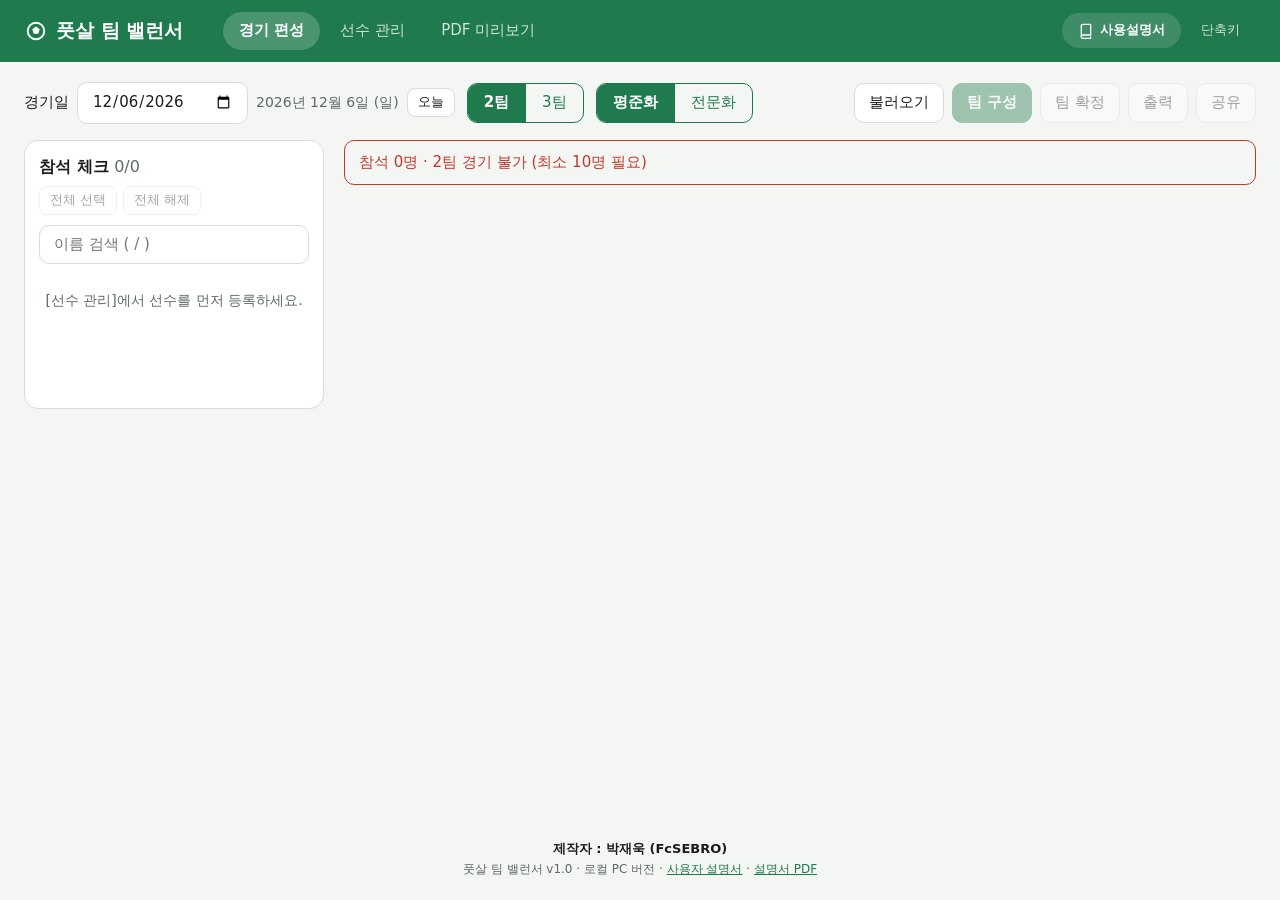
==== footsalteam_web/index.html @ 37fb9453 "Rename web_local folder to footsalteam_web Update all paths in docs, manual (and its PDF), README an" ====
<!doctype html>
<html lang="ko">
<head>
<meta charset="utf-8">
<meta name="viewport" content="width=device-width, initial-scale=1">
<title>풋살 팀 밸런서</title>
<link rel="icon" href="data:image/svg+xml,%3Csvg xmlns='http://www.w3.org/2000/svg' viewBox='0 0 32 32'%3E%3Crect width='32' height='32' rx='8' fill='%231f7a4d'/%3E%3Ccircle cx='16' cy='16' r='9' fill='none' stroke='white' stroke-width='2.5'/%3E%3Cpath d='M16 11l4 3-1.5 5h-5L12 14z' fill='white'/%3E%3C/svg%3E">
<link rel="stylesheet" href="css/style.css">
</head>
<body>
<div class="app">
  <header class="topbar">
    <h1>
      <svg class="logo" viewBox="0 0 32 32" aria-hidden="true"><circle cx="16" cy="16" r="11" fill="none" stroke="currentColor" stroke-width="2.5"/><path d="M16 10l5 3.6-1.9 6h-6.2l-1.9-6z" fill="currentColor"/></svg>
      풋살 팀 밸런서
    </h1>
    <nav class="tabs" role="tablist">
      <button role="tab" data-tab="match" class="on" title="Alt+1">경기 편성</button>
      <button role="tab" data-tab="players" title="Alt+2">선수 관리</button>
      <button role="tab" data-tab="preview" title="Alt+3">PDF 미리보기</button>
    </nav>
    <div class="top-links">
      <a class="ghost manual-link" id="manualLink" href="manual.html" target="_blank" rel="noopener" title="사용자 설명서 (F1)">
        <svg viewBox="0 0 24 24" aria-hidden="true"><path d="M5 4.5A2.5 2.5 0 0 1 7.5 2H19v16H7.5a2.5 2.5 0 0 0 0 5H19v-2" fill="none" stroke="currentColor" stroke-width="2" stroke-linecap="round" stroke-linejoin="round"/><path d="M5 4.5v16" fill="none" stroke="currentColor" stroke-width="2" stroke-linecap="round"/></svg>
        사용설명서
      </a>
      <button class="ghost" id="helpBtn" title="단축키 (?)">단축키</button>
    </div>
  </header>

  <div class="notice" id="storageNotice" hidden>
    이 브라우저에서는 저장소(localStorage)를 쓸 수 없어 새로고침하면 데이터가 사라집니다. [팀 확정]으로 받은 JSON 파일과 [명단 내보내기] 파일을 보관하세요.
  </div>

  <main>
    <!-- 경기 편성 -->
    <section class="screen on" id="screen-match">
      <div class="toolbar">
        <div class="group">
          <label class="field">경기일
            <input type="date" id="date" required>
          </label>
          <span class="date-label" id="dateLabel"></span>
          <button class="btn small" id="todayBtn">오늘</button>
        </div>
        <div class="seg" id="teamCount" role="group" aria-label="팀 수">
          <button data-k="2">2팀</button>
          <button data-k="3">3팀</button>
        </div>
        <div class="seg" id="mode" role="group" aria-label="편성 방식">
          <button data-m="balanced" title="팀끼리 실력이 비슷하게">평준화</button>
          <button data-m="tiered" title="점수 순으로 A팀부터">전문화</button>
        </div>
        <div class="group right">
          <button class="btn" id="loadBtn" title="Ctrl+O">불러오기</button>
          <button class="btn primary" id="buildBtn" title="Ctrl+Enter">팀 구성</button>
          <button class="btn" id="confirmBtn" title="Ctrl+S">팀 확정</button>
          <button class="btn" id="unlockBtn" hidden>수정</button>
          <button class="btn" id="printBtn" title="Ctrl+P">출력</button>
          <button class="btn" id="shareBtn">공유</button>
        </div>
      </div>

      <div class="layout">
        <aside class="card attendance">
          <div class="att-head">
            <h2>참석 체크 <span class="muted" id="attCount"></span></h2>
            <div class="att-actions">
              <button class="btn small" id="allOn">전체 선택</button>
              <button class="btn small" id="allOff">전체 해제</button>
            </div>
          </div>
          <input type="search" class="input" id="attSearch" placeholder="이름 검색 ( / )">
          <div class="att-list" id="attList"></div>
        </aside>

        <section class="board">
          <div class="status" id="status"></div>
          <div class="locked-banner" id="lockedBanner" hidden></div>
          <div class="teams" id="teams"></div>
          <p class="callout" id="dragHelp">
            팀 구성 후 선수를 끌어서 다른 팀의 빈 슬롯이나 교체대기로 옮길 수 있습니다. 다른 선수 위에 놓으면 두 선수를 맞바꿉니다.
            [팀 확정]을 누르면 편집이 잠기고 JSON 파일로 저장됩니다.
          </p>
        </section>
      </div>
    </section>

    <!-- 선수 관리 -->
    <section class="screen" id="screen-players">
      <div class="toolbar">
        <h2 class="inline">선수 목록 <span class="muted" id="playerCount"></span></h2>
        <form class="group" id="addForm" autocomplete="off">
          <input class="input" id="newName" placeholder="이름 입력" maxlength="20">
          <button class="btn primary" type="submit">선수 추가</button>
        </form>
        <input type="search" class="input" id="playerSearch" placeholder="이름 검색 ( / )">
        <div class="group right">
          <button class="btn" id="exportPlayers">명단 내보내기</button>
          <button class="btn" id="importPlayers">명단 가져오기</button>
        </div>
      </div>
      <div class="table-wrap">
        <table class="players">
          <thead>
            <tr>
              <th class="col-no">#</th>
              <th class="col-name">이름</th>
              <th>활동량</th><th>스피드</th><th>개인기</th><th>협동력</th><th>컨디션</th>
              <th>합계</th>
              <th class="col-act"></th>
            </tr>
          </thead>
          <tbody id="playerRows"></tbody>
        </table>
        <p class="empty" id="playersEmpty" hidden>등록된 선수가 없습니다. 위에서 이름을 입력해 선수를 추가하세요.</p>
      </div>
      <p class="callout">
        능력치는 각 항목의 1·2·3을 누르면 바로 바뀌고 자동 저장됩니다. 이름을 더블클릭하거나 [수정]을 눌러 이름을 바꿀 수 있습니다.
        [명단 내보내기]로 받은 파일을 다른 PC에서 [명단 가져오기] 하면 선수 명단을 옮길 수 있습니다.
      </p>
    </section>

    <!-- PDF 미리보기 -->
    <section class="screen" id="screen-preview">
      <div class="toolbar">
        <h2 class="inline">PDF 미리보기</h2>
        <div class="group right">
          <button class="btn primary" id="previewPdfBtn">PDF 내려받기</button>
        </div>
      </div>
      <div class="preview" id="preview"></div>
    </section>
  </main>
  <footer class="app-footer">
    <span class="maker">제작자 : 박재욱 (FcSEBRO)</span><br>
    풋살 팀 밸런서 v1.0 · 로컬 PC 버전 · <a href="manual.html" target="_blank" rel="noopener">사용자 설명서</a> · <a href="manual/futsal_user_manual.pdf" target="_blank" rel="noopener">설명서 PDF</a>
  </footer>
</div>

<!-- 공유 창 -->
<div class="modal" id="shareModal" hidden>
  <div class="box wide" role="dialog" aria-modal="true" aria-labelledby="shareTitle">
    <div class="box-head">
      <h2 id="shareTitle">팀 명단 공유</h2>
      <button class="btn small" data-close>닫기</button>
    </div>
    <img id="shareImg" alt="팀 명단 이미지">
    <div class="group">
      <button class="btn primary" id="copyImg">이미지 복사</button>
      <button class="btn" id="saveImg">이미지 저장</button>
    </div>
    <p class="hint" id="shareMsg">[이미지 복사] 후 카카오톡 대화창에 Ctrl+V로 붙여 넣으세요.</p>
  </div>
</div>

<!-- 알림 창 -->
<div class="modal" id="dialog" hidden>
  <div class="box" role="alertdialog" aria-modal="true" aria-labelledby="dialogTitle">
    <h2 id="dialogTitle"></h2>
    <div class="dialog-body" id="dialogBody"></div>
    <div class="group right" id="dialogActions"></div>
  </div>
</div>

<!-- 단축키 -->
<div class="modal" id="helpModal" hidden>
  <div class="box" role="dialog" aria-modal="true" aria-labelledby="helpTitle">
    <div class="box-head">
      <h2 id="helpTitle">키보드 단축키</h2>
      <button class="btn small" data-close>닫기</button>
    </div>
    <table class="keys">
      <tr><td><kbd>Alt</kbd>+<kbd>1</kbd> / <kbd>2</kbd> / <kbd>3</kbd></td><td>경기 편성 / 선수 관리 / PDF 미리보기</td></tr>
      <tr><td><kbd>Ctrl</kbd>+<kbd>Enter</kbd></td><td>팀 구성 / 다시 구성</td></tr>
      <tr><td><kbd>Ctrl</kbd>+<kbd>S</kbd></td><td>팀 확정 (JSON 저장)</td></tr>
      <tr><td><kbd>Ctrl</kbd>+<kbd>O</kbd></td><td>불러오기</td></tr>
      <tr><td><kbd>Ctrl</kbd>+<kbd>P</kbd></td><td>PDF 출력 (확정 후)</td></tr>
      <tr><td><kbd>[</kbd> / <kbd>]</kbd></td><td>경기일 하루 전 / 하루 뒤</td></tr>
      <tr><td><kbd>/</kbd></td><td>이름 검색 칸으로 이동</td></tr>
      <tr><td><kbd>Esc</kbd></td><td>창 닫기, 이름 수정 취소</td></tr>
      <tr><td><kbd>F1</kbd></td><td>사용자 설명서 열기 (새 탭)</td></tr>
      <tr><td><kbd>?</kbd></td><td>이 도움말</td></tr>
    </table>
    <p class="hint">풋살 팀 밸런서 v1.0 · 제작자 : 박재욱 (FcSEBRO)</p>
  </div>
</div>

<div class="toast" id="toast" role="status" aria-live="polite"></div>
<input type="file" id="lineupFile" accept=".json,application/json" hidden>
<input type="file" id="playersFile" accept=".json,application/json" hidden>

<script src="js/core.js"></script>
<script src="js/output.js"></script>
<script src="js/app.js"></script>
</body>
</html>
---- footsalteam_web/css/style.css ----
:root {
  --bg: #f4f6f4;
  --surface: #ffffff;
  --surface2: #eef2ee;
  --text: #1b1f1c;
  --muted: #5f6b63;
  --primary: #1f7a4d;
  --primary-weak: #d9efe3;
  --on-primary: #ffffff;
  --border: #d7ded9;
  --danger: #c0392b;
  --warn: #b26a00;
  --teamA: #2563eb;
  --teamB: #dc2626;
  --teamC: #d97706;
  --bench: #6b7280;
  --shadow: 0 6px 24px rgba(0, 0, 0, .14);
  color-scheme: light;
}
@media (prefers-color-scheme: dark) {
  :root {
    --bg: #111513;
    --surface: #1a201c;
    --surface2: #222a25;
    --text: #e7ece8;
    --muted: #9aa79f;
    --primary: #4cc38a;
    --primary-weak: #1d3a2b;
    --on-primary: #0b1a12;
    --border: #2f3933;
    --danger: #ff6b5e;
    --warn: #f0a940;
    --teamA: #5b8cff;
    --teamB: #ff6b6b;
    --teamC: #f5a524;
    --bench: #9aa3af;
    --shadow: 0 6px 24px rgba(0, 0, 0, .5);
    color-scheme: dark;
  }
}

* { box-sizing: border-box; }
html, body { margin: 0; }
body {
  background: var(--bg);
  color: var(--text);
  font-family: "Malgun Gothic", "맑은 고딕", "Apple SD Gothic Neo", "Noto Sans KR", "Nanum Gothic", system-ui, sans-serif;
  font-size: 15px;
  line-height: 1.45;
}
[hidden] { display: none !important; }
h2 { font-size: 16px; margin: 0; }
.muted { color: var(--muted); font-weight: 400; }

.app { max-width: 1600px; margin: 0 auto; min-height: 100vh; display: flex; flex-direction: column; }

/* 상단 막대 */
.topbar {
  display: flex; align-items: center; gap: 16px;
  padding: 12px 24px; background: var(--primary); color: var(--on-primary);
  position: sticky; top: 0; z-index: 5;
}
.topbar h1 { font-size: 19px; margin: 0; display: flex; align-items: center; gap: 8px; white-space: nowrap; }
.logo { width: 24px; height: 24px; }
.tabs { display: flex; gap: 4px; margin-left: 24px; }
.tabs button, .ghost {
  background: transparent; border: 0; color: var(--on-primary); opacity: .8;
  padding: 8px 16px; border-radius: 999px; font: inherit; cursor: pointer;
}
.tabs button:hover, .ghost:hover { opacity: 1; background: rgba(255, 255, 255, .12); }
.tabs button.on { opacity: 1; background: rgba(255, 255, 255, .2); font-weight: 700; }
.ghost { font-size: 13px; text-decoration: none; }
.top-links { margin-left: auto; display: flex; align-items: center; gap: 4px; }
.manual-link { display: inline-flex; align-items: center; gap: 6px; opacity: 1; font-weight: 700; background: rgba(255, 255, 255, .14); }
.manual-link svg { width: 16px; height: 16px; }
.app-footer { padding: 14px 24px 22px; font-size: 12px; color: var(--muted); text-align: center; }
.app-footer a { color: var(--primary); }
.app-footer .maker { display: inline-block; font-size: 13px; font-weight: 700; color: var(--text); margin-bottom: 2px; }

.notice { background: var(--warn); color: #fff; padding: 8px 24px; font-size: 13px; }

main { padding: 20px 24px 40px; flex: 1; }
.screen { display: none; }
.screen.on { display: block; }

/* 도구 막대 */
.toolbar { display: flex; flex-wrap: wrap; align-items: center; gap: 12px; margin-bottom: 16px; }
.group { display: flex; align-items: center; gap: 8px; flex-wrap: wrap; }
.right { margin-left: auto; }
h2.inline { margin-right: 8px; }
.field { display: flex; align-items: center; gap: 8px; font-weight: 500; }
.date-label { color: var(--muted); font-size: 14px; min-width: 9em; }

.btn, .input, input[type=date] {
  border: 1px solid var(--border); background: var(--surface); color: var(--text);
  padding: 8px 14px; border-radius: 10px; font: inherit; white-space: nowrap;
}
.btn { cursor: pointer; }
.btn:hover:not(:disabled) { border-color: var(--primary); }
.btn.primary { background: var(--primary); border-color: var(--primary); color: var(--on-primary); font-weight: 700; }
.btn.primary:hover:not(:disabled) { filter: brightness(1.08); }
.btn.danger { color: var(--danger); }
.btn.danger.solid { background: var(--danger); border-color: var(--danger); color: #fff; }
.btn.small { padding: 4px 10px; font-size: 13px; border-radius: 8px; }
.btn:disabled { opacity: .4; cursor: not-allowed; }
.btn:focus-visible, .input:focus-visible, .seg button:focus-visible, .lv button:focus-visible,
.tabs button:focus-visible, input:focus-visible { outline: 2px solid var(--primary); outline-offset: 2px; }
.input { cursor: text; }
.input:focus, input[type=date]:focus { border-color: var(--primary); outline: none; }

.seg { display: inline-flex; border: 1px solid var(--primary); border-radius: 10px; overflow: hidden; }
.seg button {
  border: 0; background: transparent; color: var(--primary); padding: 8px 16px; font: inherit; cursor: pointer;
}
.seg button + button { border-left: 1px solid var(--primary); }
.seg button.on { background: var(--primary); color: var(--on-primary); font-weight: 700; }
.seg button:disabled { cursor: not-allowed; opacity: .55; }

/* 경기 편성 배치 */
.layout { display: grid; grid-template-columns: 300px minmax(0, 1fr); gap: 20px; align-items: start; }
.card { background: var(--surface); border: 1px solid var(--border); border-radius: 14px; padding: 14px; }
.attendance { position: sticky; top: 76px; display: flex; flex-direction: column; gap: 10px; max-height: calc(100vh - 100px); }
.att-head { display: flex; justify-content: space-between; align-items: center; gap: 8px; flex-wrap: wrap; }
.att-actions { display: flex; gap: 6px; }
.att-list { overflow: auto; flex: 1; min-height: 120px; }
.att-list label {
  display: flex; align-items: center; gap: 10px; padding: 7px 6px;
  border-bottom: 1px solid var(--border); cursor: pointer; user-select: none;
}
.att-list label:hover { background: var(--surface2); }
.att-list input { width: 17px; height: 17px; accent-color: var(--primary); }
.att-list small { margin-left: auto; color: var(--muted); }
.att-list .empty { color: var(--muted); padding: 16px 4px; font-size: 14px; }
.locked .att-list label { cursor: default; }

.status { padding: 11px 14px; border-radius: 10px; background: var(--primary-weak); font-weight: 500; }
.status.bad { background: transparent; border: 1px solid var(--danger); color: var(--danger); }
.status .diff { color: var(--muted); font-weight: 400; margin-left: 10px; }
.locked-banner {
  margin-top: 10px; padding: 10px 14px; border-radius: 10px;
  border: 1px solid var(--primary); color: var(--primary); font-weight: 700;
}

.teams { display: grid; grid-template-columns: repeat(auto-fill, minmax(240px, 1fr)); gap: 14px; margin-top: 14px; }
.team {
  --tc: var(--bench);
  border: 1px solid var(--border); border-top: 5px solid var(--tc); border-radius: 12px;
  background: var(--surface); display: flex; flex-direction: column; min-height: 140px;
  transition: box-shadow .12s;
}
.team.over { box-shadow: 0 0 0 2px var(--tc); }
.team h3 { margin: 0; padding: 10px 12px; font-size: 15px; display: flex; justify-content: space-between; gap: 8px; }
.team h3 b { color: var(--tc); }
.team h3 span { color: var(--muted); font-weight: 400; font-size: 14px; }
.team .warn { color: var(--warn); font-size: 13px; padding: 0 12px 6px; font-weight: 500; }
.team ul { list-style: none; margin: 0; padding: 0 8px 8px; flex: 1; }
.team li {
  display: flex; justify-content: space-between; align-items: center;
  padding: 7px 10px; margin-top: 4px; border-radius: 8px; background: var(--surface2);
  border: 1.5px solid transparent;
}
.team li.player { cursor: grab; }
.team li.player:active { cursor: grabbing; }
.team li.player .score { font-weight: 700; color: var(--primary); }
.team li.dragging { opacity: .35; }
.team li.over { border-color: var(--tc); }
.team li.slot {
  background: transparent; border: 1.5px dashed var(--border); color: var(--muted);
  justify-content: center; font-size: 13px;
}
.team li.slot.over { border-color: var(--tc); color: var(--tc); }
.team .drop-hint { color: var(--muted); font-size: 13px; text-align: center; padding: 14px 0; }
.team .stats {
  display: grid; grid-template-columns: repeat(5, 1fr); font-size: 11px; color: var(--muted);
  text-align: center; padding: 8px 8px 10px; border-top: 1px solid var(--border);
}
.team .stats b { display: block; font-size: 14px; color: var(--text); }
.locked .team li.player { cursor: default; }

.callout { margin-top: 18px; font-size: 13px; color: var(--muted); border-left: 3px solid var(--primary); padding-left: 10px; }

/* 선수 관리 */
.table-wrap { background: var(--surface); border: 1px solid var(--border); border-radius: 14px; overflow-x: auto; }
table.players { width: 100%; border-collapse: collapse; }
.players th, .players td { padding: 9px 10px; border-bottom: 1px solid var(--border); text-align: center; }
.players tr:last-child td { border-bottom: 0; }
.players tbody tr:hover { background: var(--surface2); }
.players th { font-size: 13px; color: var(--muted); font-weight: 500; background: var(--surface); }
.players .col-no { width: 44px; color: var(--muted); }
.players .col-name { text-align: left; min-width: 160px; }
.players td.name { text-align: left; font-weight: 500; cursor: text; }
.players td.name .input { padding: 5px 8px; width: 100%; max-width: 220px; }
.players .col-act { width: 150px; }
.players td.act { text-align: right; white-space: nowrap; }
.players td.act .btn + .btn { margin-left: 6px; }
.players .sum { font-weight: 700; color: var(--primary); }
.lv { display: inline-flex; border: 1px solid var(--border); border-radius: 8px; overflow: hidden; }
.lv button {
  width: 30px; padding: 4px 0; border: 0; background: transparent; color: var(--text);
  font: inherit; font-size: 13px; cursor: pointer;
}
.lv button + button { border-left: 1px solid var(--border); }
.lv button:hover { background: var(--surface2); }
.lv button.on { background: var(--primary); color: var(--on-primary); font-weight: 700; }
.empty { color: var(--muted); text-align: center; padding: 28px 12px; margin: 0; }

/* PDF 미리보기 */
.preview { display: flex; flex-direction: column; align-items: center; gap: 18px; }
.preview canvas {
  width: 100%; max-width: 760px; height: auto; background: #fff;
  border: 1px solid var(--border); box-shadow: var(--shadow);
}
.preview .empty { background: var(--surface); border: 1px dashed var(--border); border-radius: 14px; width: 100%; max-width: 760px; padding: 80px 20px; }

/* 창 */
.modal {
  position: fixed; inset: 0; background: rgba(0, 0, 0, .5); display: flex;
  align-items: center; justify-content: center; padding: 16px; z-index: 20;
}
.modal .box {
  background: var(--surface); border-radius: 16px; padding: 20px; width: 100%; max-width: 440px;
  max-height: 92vh; overflow: auto; box-shadow: var(--shadow); display: flex; flex-direction: column; gap: 12px;
}
.modal .box.wide { max-width: 560px; }
.box-head { display: flex; justify-content: space-between; align-items: center; }
.modal img { width: 100%; border-radius: 10px; border: 1px solid var(--border); display: block; }
.dialog-body { color: var(--text); white-space: pre-line; }
.hint { font-size: 13px; color: var(--muted); margin: 0; min-height: 1.4em; }
.hint.ok { color: var(--primary); }
.hint.bad { color: var(--danger); }
.keys { border-collapse: collapse; width: 100%; font-size: 14px; }
.keys td { padding: 7px 4px; border-bottom: 1px solid var(--border); }
.keys td:first-child { white-space: nowrap; padding-right: 16px; }
kbd {
  font-family: inherit; font-size: 12px; padding: 1px 6px; border: 1px solid var(--border);
  border-bottom-width: 2px; border-radius: 5px; background: var(--surface2);
}

.toast {
  position: fixed; left: 50%; bottom: 28px; transform: translate(-50%, 20px);
  background: #222823; color: #fff; padding: 11px 18px; border-radius: 10px; font-size: 14px;
  opacity: 0; pointer-events: none; transition: opacity .18s, transform .18s; z-index: 30; max-width: 90vw;
}
.toast.on { opacity: 1; transform: translate(-50%, 0); }
.toast.bad { background: var(--danger); }

/* 좁은 창 */
@media (max-width: 900px) {
  .layout { grid-template-columns: 1fr; }
  .attendance { position: static; max-height: 360px; }
  .topbar { flex-wrap: wrap; padding: 10px 16px; }
  .tabs { margin-left: 0; order: 3; width: 100%; }
  .top-links { order: 2; }
  main { padding: 16px; }
  .right { margin-left: 0; }
}
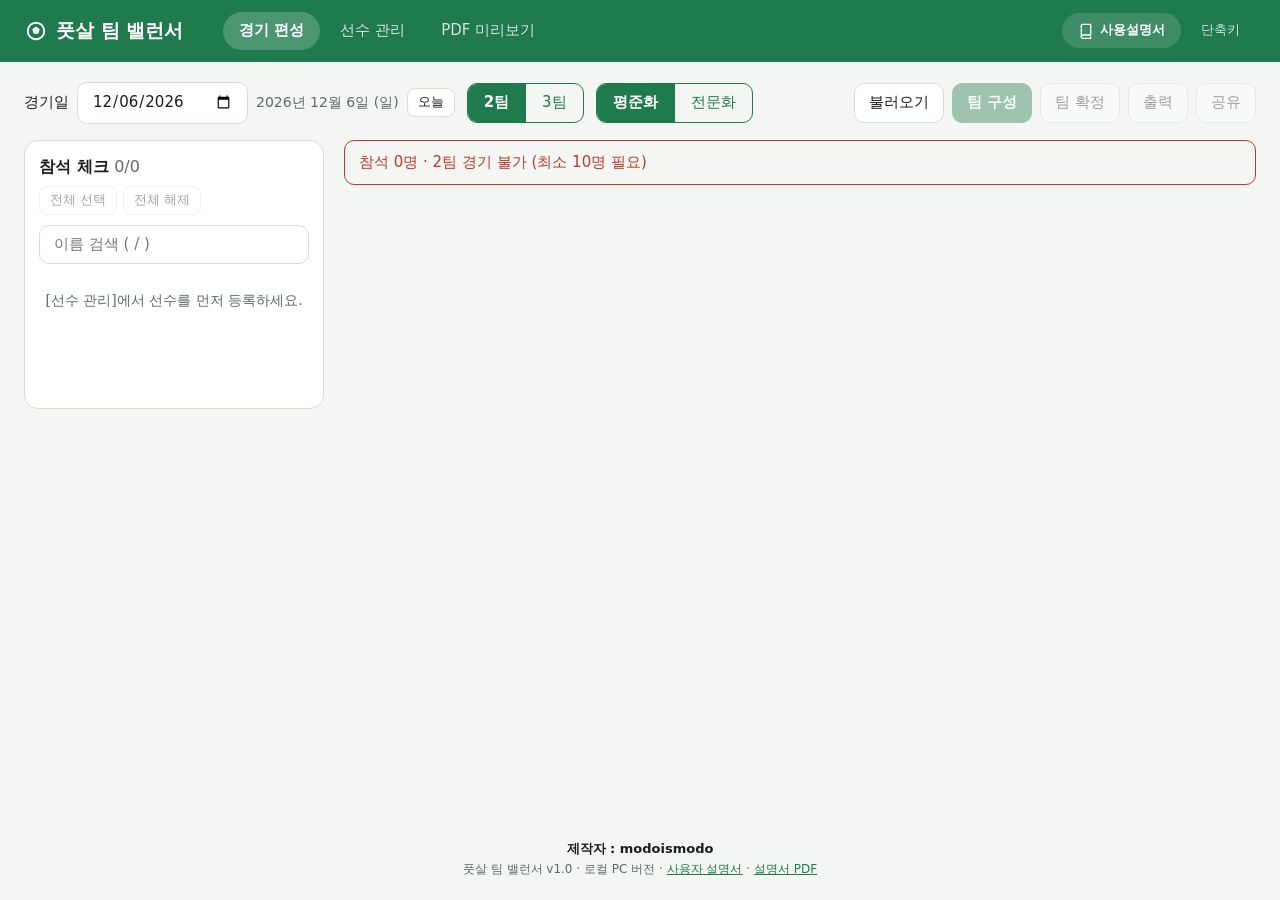
==== commit 7287404f: "Change maker credit to modoismodo Co-Authored-By: Claude Opus 5.5 <noreply@anthropic.com> Claude-Ses" ====
--- a/footsalteam_web/index.html
+++ b/footsalteam_web/index.html
@@ -133,7 +133,7 @@
     </section>
   </main>
   <footer class="app-footer">
-    <span class="maker">제작자 : 박재욱 (FcSEBRO)</span><br>
+    <span class="maker">제작자 : modoismodo</span><br>
     풋살 팀 밸런서 v1.0 · 로컬 PC 버전 · <a href="manual.html" target="_blank" rel="noopener">사용자 설명서</a> · <a href="manual/futsal_user_manual.pdf" target="_blank" rel="noopener">설명서 PDF</a>
   </footer>
 </div>
@@ -182,7 +182,7 @@
       <tr><td><kbd>F1</kbd></td><td>사용자 설명서 열기 (새 탭)</td></tr>
       <tr><td><kbd>?</kbd></td><td>이 도움말</td></tr>
     </table>
-    <p class="hint">풋살 팀 밸런서 v1.0 · 제작자 : 박재욱 (FcSEBRO)</p>
+    <p class="hint">풋살 팀 밸런서 v1.0 · 제작자 : modoismodo</p>
   </div>
 </div>
 
